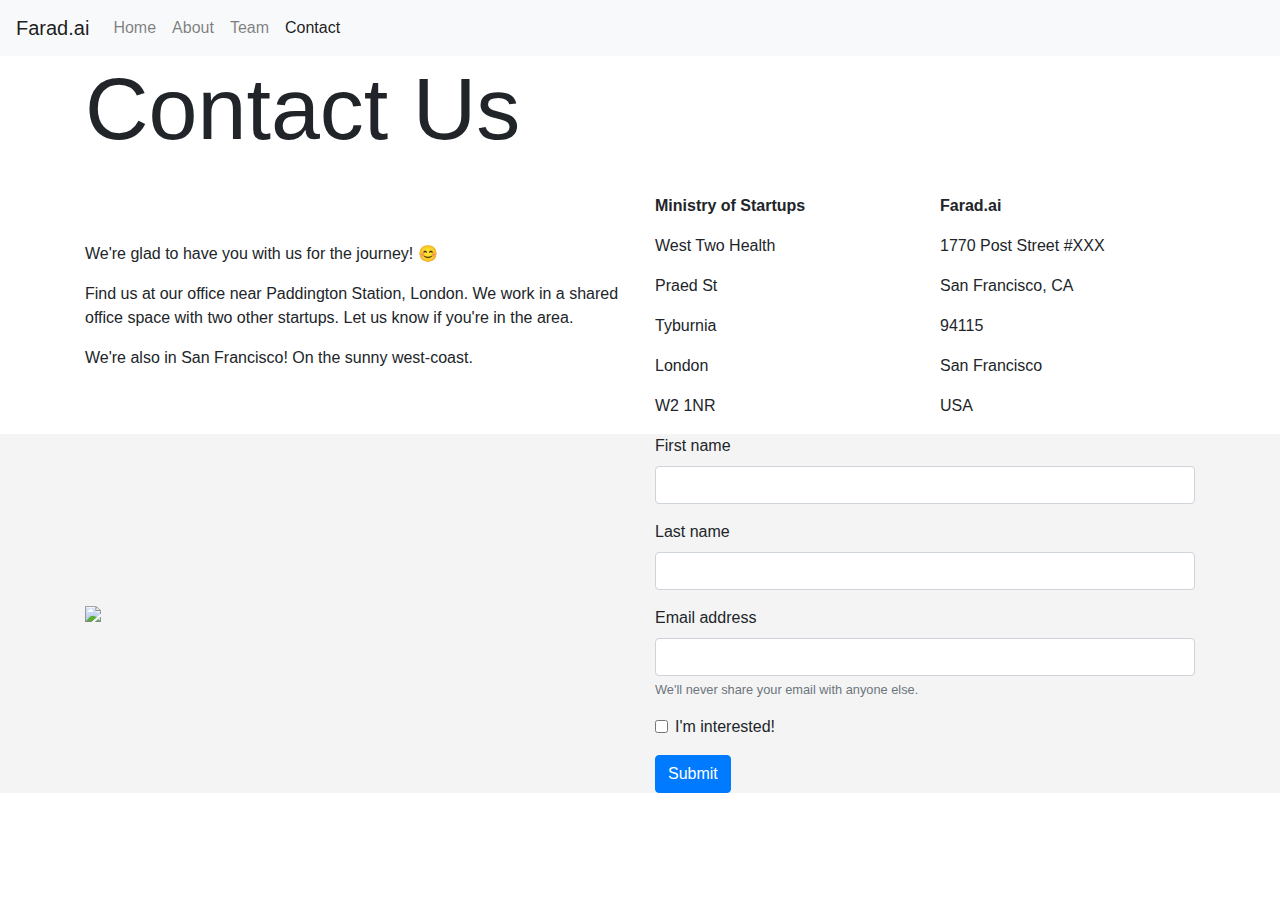
==== Contact.html @ 16ec21a6 "San fran address added." ====
<!DOCTYPE html>
<html lang="en" dir="ltr">
  <head>
    <meta charset="utf-8">
    <title>Farad.ai - Contact</title>
    <link rel="stylesheet" href="shared.css">
    <link rel="stylesheet" href="faradai_contact.css">
    <link rel="stylesheet" href="https://fonts.googleapis.com/css?family=Girassol&display=swap">
    <link rel="stylesheet" href="https://stackpath.bootstrapcdn.com/bootstrap/4.4.1/css/bootstrap.min.css" integrity="sha384-Vkoo8x4CGsO3+Hhxv8T/Q5PaXtkKtu6ug5TOeNV6gBiFeWPGFN9MuhOf23Q9Ifjh" crossorigin="anonymous">
  </head>
  <body>

    <!-- Navbar -->
    <nav class="navbar sticky-top navbar-expand-lg navbar-light bg-light">
      <a class="navbar-brand" href="index.html">Farad.ai</a>
      <button class="navbar-toggler" type="button" data-toggle="collapse" data-target="#navbarSupportedContent" aria-controls="navbarSupportedContent" aria-expanded="false" aria-label="Toggle navigation">
        <span class="navbar-toggler-icon"></span>
      </button>

      <!--Navbar content-->
      <div class="collapse navbar-collapse" id="navbarSupportedContent">
        <ul class="navbar-nav mr-auto">
          <!--Menu link 1-->
          <li class="nav-item">
            <a class="nav-link" href="index.html">Home<span class="sr-only">(current)</span></a>
          </li>
          <!--Menu link 2-->
          <li class="nav-item">
            <a class="nav-link" href="About.html">About</a>
          </li>
          <!--Menu link 3-->
          <li class="nav-item">
            <a class="nav-link" href="Team.html">Team</a>
          </li>
          <!--Menu link 4-->
          <li class="nav-item active">
            <a class="nav-link" href="Contact.html">Contact</a>
          </li>
        </ul>
      </div>
    </nav>

    <!-- Contact intro text -->
    <div class="container">
      <h1 class="display-2">Contact Us</h1>
      <br>
      <div class="row align-items-center">
        <div class="col-md-6 col-12">
          <p>We're glad to have you with us for the journey! 😊</p>
          <p>Find us at our office near Paddington Station, London.
            We work in a shared office space with two other startups. Let us know if you're in the area.</p>
          <p>We're also in San Francisco! On the sunny west-coast.</p>
        </div>
        <div id="address" class="col-md-3 col-12">
          <p><strong>Ministry of Startups</strong></p>
          <p>West Two Health</p>
          <p>Praed St</p>
          <p>Tyburnia</p>
          <p>London</p>
          <p>W2 1NR</p>
        </div>
        <div id="address" class="col-md-3 col-12">
          <p><strong>Farad.ai</strong></p>
          <p>1770 Post Street #XXX</p>
          <p>San Francisco, CA</p>
          <p>94115</p>
          <p>San Francisco</p>
          <p>USA</p>
        </div>
      </div>
    </div>

    <div class="container-fluid" style="background-color: #F4F4F4">
      <div class="container">
        <div class="row align-items-center">
          <div class="col-md-6 col-12 my-auto">
            <img id="img_rocket" class="img-fluid" src="./Assets/rocket.png">
          </div>
          <div class="col-md-6 col-12">
            <form>
              <div class="form-group">
                <label for="firstName">First name</label>
                <input type="text" class="form-control" id="firstName" required>
              </div>
              <div class="form-group">
                <label for="lastName">Last name</label>
                <input type="text" class="form-control" id="lastName" required>
              </div>
              <div class="form-group">
                <label for="email">Email address</label>
                <input type="email" class="form-control" id="email" aria-describedby="emailHelp" required>
                <small id="emailHelp" class="form-text text-muted">We'll never share your email with anyone else.</small>
              </div>
              <div class="form-group form-check">
                <input type="checkbox" class="form-check-input" id="interestCheck">
                <label class="form-check-label" for="interestCheck">I'm interested!</label>
              </div>
              <button type="submit" class="btn btn-primary">Submit</button>
            </form>
          </div>
        </div>
      </div>
    </div>

    <!--Bootstrap JS scripts-->
    <script src="https://code.jquery.com/jquery-3.2.1.slim.min.js" integrity="sha384-KJ3o2DKtIkvYIK3UENzmM7KCkRr/rE9/Qpg6aAZGJwFDMVNA/GpGFF93hXpG5KkN" crossorigin="anonymous"></script>
    <script src="https://cdnjs.cloudflare.com/ajax/libs/popper.js/1.12.9/umd/popper.min.js" integrity="sha384-ApNbgh9B+Y1QKtv3Rn7W3mgPxhU9K/ScQsAP7hUibX39j7fakFPskvXusvfa0b4Q" crossorigin="anonymous"></script>
    <script src="https://maxcdn.bootstrapcdn.com/bootstrap/4.0.0/js/bootstrap.min.js" integrity="sha384-JZR6Spejh4U02d8jOt6vLEHfe/JQGiRRSQQxSfFWpi1MquVdAyjUar5+76PVCmYl" crossorigin="anonymous"></script>
  </body>
</html>
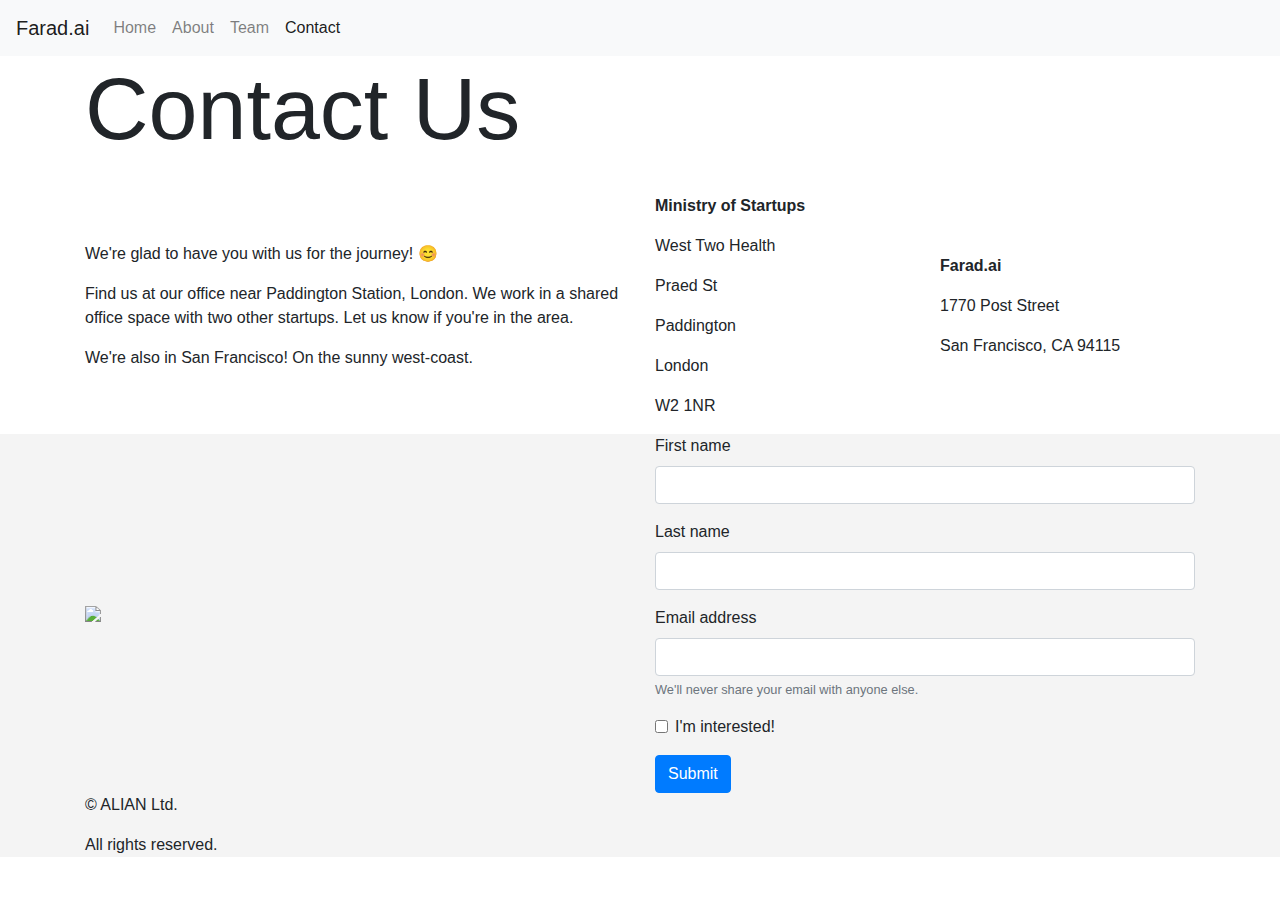
==== commit 19b86bcb: "Update Contact.html" ====
--- a/Contact.html
+++ b/Contact.html
@@ -55,17 +55,14 @@
           <p><strong>Ministry of Startups</strong></p>
           <p>West Two Health</p>
           <p>Praed St</p>
-          <p>Tyburnia</p>
+          <p>Paddington</p>
           <p>London</p>
           <p>W2 1NR</p>
         </div>
         <div id="address" class="col-md-3 col-12">
           <p><strong>Farad.ai</strong></p>
-          <p>1770 Post Street #XXX</p>
-          <p>San Francisco, CA</p>
-          <p>94115</p>
-          <p>San Francisco</p>
-          <p>USA</p>
+          <p>1770 Post Street</p>
+          <p>San Francisco, CA 94115</p>
         </div>
       </div>
     </div>
@@ -100,6 +97,11 @@
           </div>
         </div>
       </div>
+
+      <div class="container">
+        <p>© ALIAN Ltd.</p>
+        <p>All rights reserved.</p>
+      </div>
     </div>
 
     <!--Bootstrap JS scripts-->
